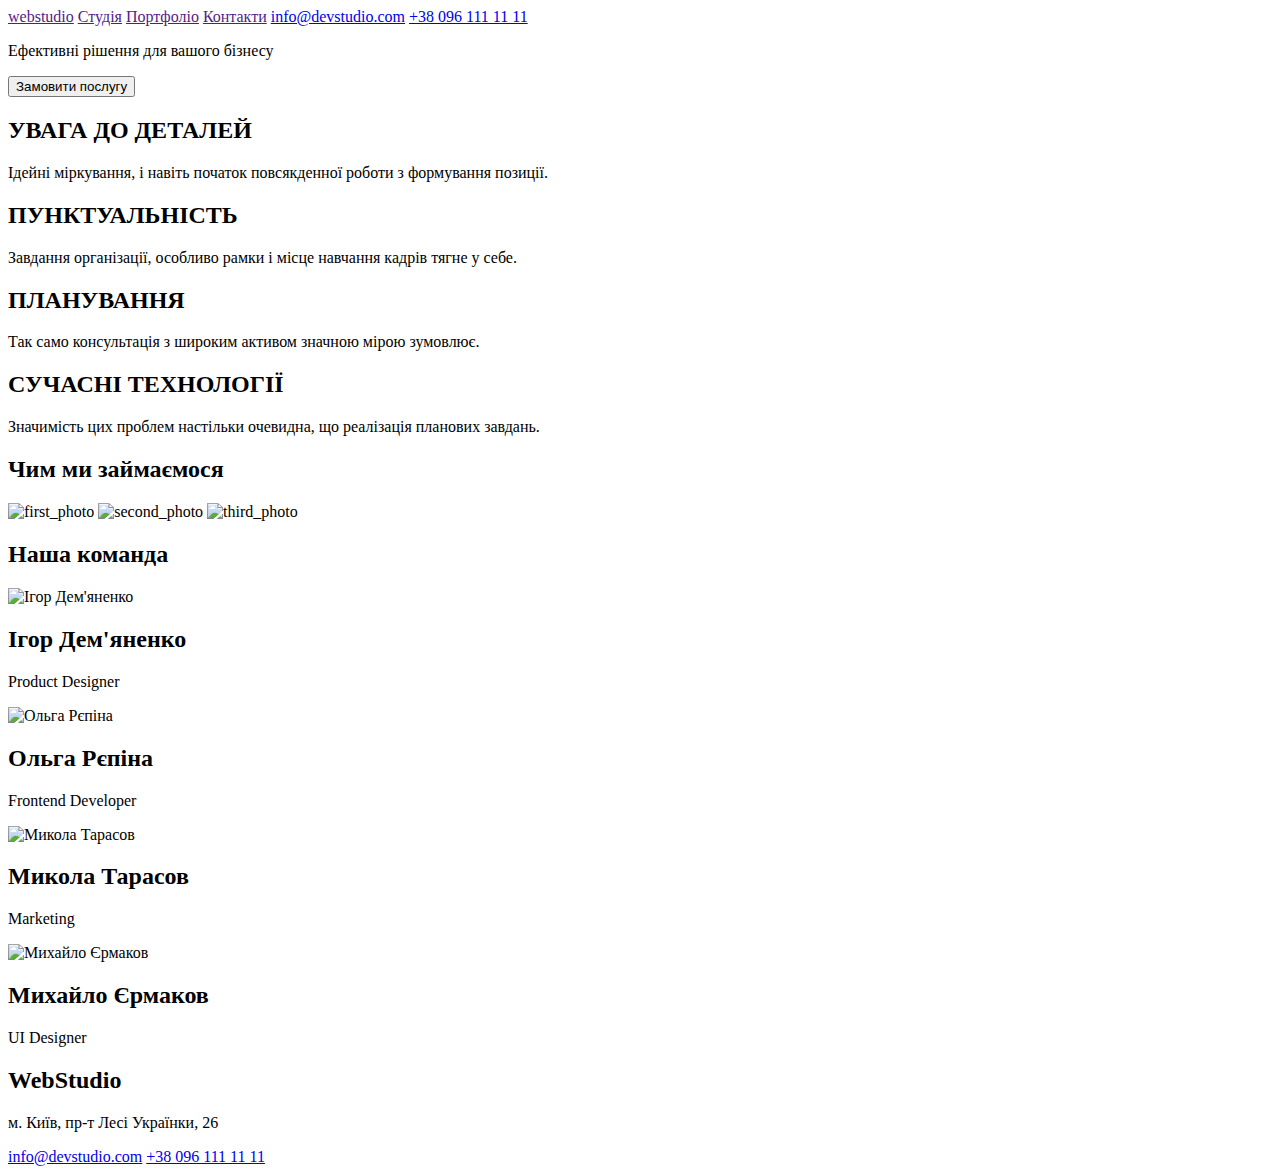
==== index.html @ e7ec0673 "bomboklak" ====
<!DOCTYPE html>
<html lang="en">
  <head>
    <meta charset="UTF-8" />
    <meta name="viewport" content="width=device-width, initial-scale=1.0" />
    <title>webstudio</title>
    <link rel="stylesheet" href="style.css" />
  </head>
  <body>
    <nav>
      <a href="">webstudio</a>
      <a href="">Студія</a>
      <a href="">Портфоліо</a>
      <a href="">Контакти</a>
      <a href="mailto:info@devstudio.com">info@devstudio.com</a>
      <a href="tel:+380961111111">+38 096 111 11 11</a>
    </nav>
    <main>
      <div>
        <p>Ефективні рішення для вашого бізнесу</p>
        <button type="submit">Замовити послугу</button>
      </div>
      <div>
        <h2>УВАГА ДО ДЕТАЛЕЙ</h2>
        <p>
          Ідейні міркування, і навіть початок повсякденної роботи з формування
          позиції.
        </p>
        <h2>ПУНКТУАЛЬНІСТЬ</h2>
        <p>
          Завдання організації, особливо рамки і місце навчання кадрів тягне у себе.
        </p>
        <h2>ПЛАНУВАННЯ</h2>
        <p>
          Так само консультація з широким активом значною мірою зумовлює.
        </p>
        <h2>СУЧАСНІ ТЕХНОЛОГІЇ</h2>
        <p>
          Значимість цих проблем настільки очевидна, що реалізація планових завдань.
        </p>
      </div>
      <div>

<h2>Чим ми займаємося</h2>

<img src="https://images.prom.ua/2686624938_w640_h640_obslugovuvannya-ta-napovnennya.jpg" alt="first_photo" width="400" height="200">
<img src="https://encrypted-tbn3.gstatic.com/images?q=tbn:ANd9GcR4ATEUczNHEkYyhT8rkbA6gnswaehBJ3WHCwXDuudjRLLQPZ07" alt="second_photo" width="400" height="200">
<img src="https://encrypted-tbn2.gstatic.com/images?q=tbn:ANd9GcRhIBdE17Tf7g99ti5Zhz93jjE8Zykl7AdbrLC8k4PXiKY8hVyq" alt="third_photo" width="400" height="200">


      </div>

      <div>
        <h2>Наша команда</h2>
          <img src="https://encrypted-tbn0.gstatic.com/images?q=tbn:ANd9GcQqeL5lblyEFXlt1PXeToT-9ikdEwKIlfT9KSvNHlB2vV1f17Nh" alt="Ігор Дем'яненко" width="400" height="400">
          <h2>Ігор Дем'яненко</h2>
          <p>Product Designer</p>
          <img src="https://encrypted-tbn1.gstatic.com/images?q=tbn:ANd9GcT8XoUa3CTFGhIfk-L3zGCLDgKrnkfb-0EKVePM1EIU4A8Slvng" alt="Ольга Рєпіна" width="400" height="400">
          <h2>Ольга Рєпіна</h2>
          <p>Frontend Developer</p>
          <img src="https://encrypted-tbn3.gstatic.com/images?q=tbn:ANd9GcSHV5QTRmbHIc_LBRsyS37ZEI4wpF5vsXK9ydMCGzdcOurews8u" alt="Микола Тарасов" width="400" height="400">
          <h2>Микола Тарасов</h2>
          <p>Marketing</p>
        <img src="https://encrypted-tbn3.gstatic.com/images?q=tbn:ANd9GcTix6fqkh3PZqsc7NMgX4aqPw4yxENh0GTYKRx-iIBJyNCbzDss" alt="Михайло Єрмаков" width="400" height="400">
        <h2>Михайло Єрмаков</h2>
        <p>UI Designer</p>
      </div>
    </main>
    <footer>
        <h2>WebStudio</h2>
        <p>м. Київ, пр-т Лесі Українки, 26</p>
         <a href="mailto:info@devstudio.com">info@devstudio.com</a>
      <a href="tel:+380961111111">+38 096 111 11 11</a>
    </footer>
  </body>
</html>
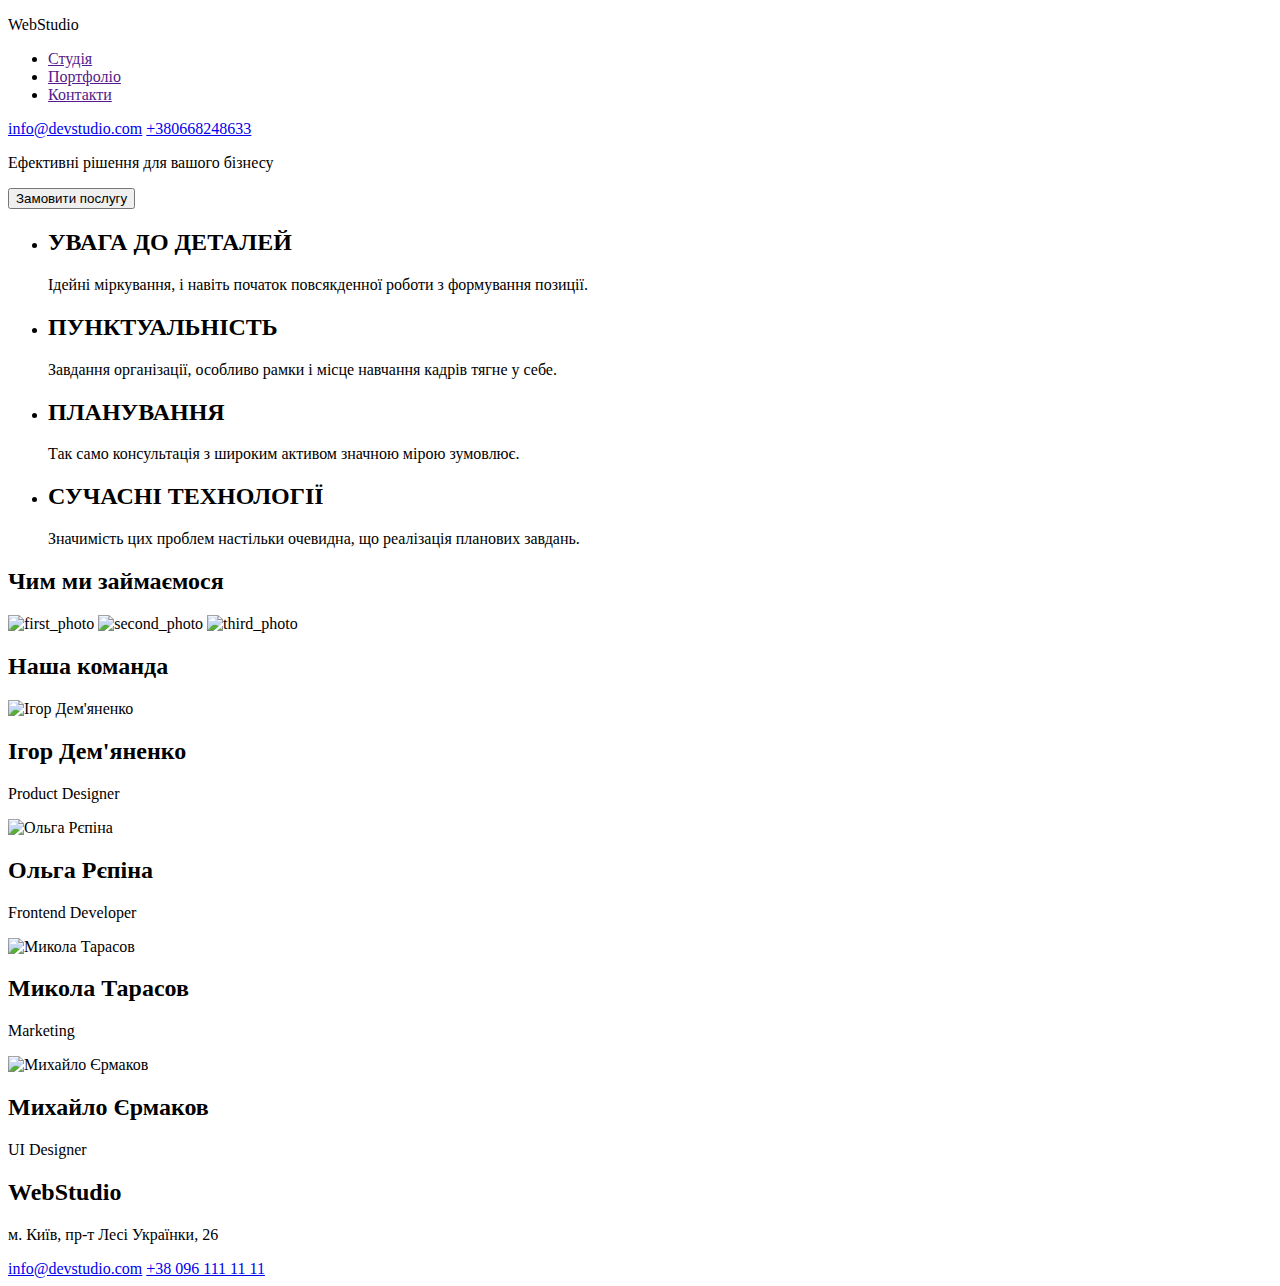
==== commit f7d6fc97: "Update" ====
--- a/index.html
+++ b/index.html
@@ -7,50 +7,60 @@
     <link rel="stylesheet" href="style.css" />
   </head>
   <body>
-    <nav>
-      <a href="">webstudio</a>
-      <a href="">Студія</a>
-      <a href="">Портфоліо</a>
-      <a href="">Контакти</a>
+    <header>
+      <p>WebStudio</p>
+      <nav>
+        <ul>
+          <li><a href="">Студія</a></li>
+          <li><a href="">Портфоліо</a></li>
+          <li><a href="">Контакти</a></li>
+        </ul>
+      </nav>
       <a href="mailto:info@devstudio.com">info@devstudio.com</a>
-      <a href="tel:+380961111111">+38 096 111 11 11</a>
-    </nav>
+      <a href="tel:+380668248633">+380668248633</a>
+    </header>
     <main>
-      <div>
+      <section>
         <p>Ефективні рішення для вашого бізнесу</p>
-        <button type="submit">Замовити послугу</button>
-      </div>
-      <div>
+        <button type="button">Замовити послугу</button>
+      </section>
+      <section>
+        <ul>
+          <li>
         <h2>УВАГА ДО ДЕТАЛЕЙ</h2>
         <p>
           Ідейні міркування, і навіть початок повсякденної роботи з формування
           позиції.
         </p>
+        </li>
+        <li>
         <h2>ПУНКТУАЛЬНІСТЬ</h2>
         <p>
           Завдання організації, особливо рамки і місце навчання кадрів тягне у себе.
         </p>
+        </li>
+        <li>
         <h2>ПЛАНУВАННЯ</h2>
         <p>
           Так само консультація з широким активом значною мірою зумовлює.
         </p>
+        </li>
+        <li>
         <h2>СУЧАСНІ ТЕХНОЛОГІЇ</h2>
         <p>
           Значимість цих проблем настільки очевидна, що реалізація планових завдань.
         </p>
-      </div>
-      <div>
-
+        </li>
+      </ul>
+      </section>
+      <section>
 <h2>Чим ми займаємося</h2>
 
 <img src="https://images.prom.ua/2686624938_w640_h640_obslugovuvannya-ta-napovnennya.jpg" alt="first_photo" width="400" height="200">
 <img src="https://encrypted-tbn3.gstatic.com/images?q=tbn:ANd9GcR4ATEUczNHEkYyhT8rkbA6gnswaehBJ3WHCwXDuudjRLLQPZ07" alt="second_photo" width="400" height="200">
 <img src="https://encrypted-tbn2.gstatic.com/images?q=tbn:ANd9GcRhIBdE17Tf7g99ti5Zhz93jjE8Zykl7AdbrLC8k4PXiKY8hVyq" alt="third_photo" width="400" height="200">
-
-
-      </div>
-
-      <div>
+       </section>
+      <section>
         <h2>Наша команда</h2>
           <img src="https://encrypted-tbn0.gstatic.com/images?q=tbn:ANd9GcQqeL5lblyEFXlt1PXeToT-9ikdEwKIlfT9KSvNHlB2vV1f17Nh" alt="Ігор Дем'яненко" width="400" height="400">
           <h2>Ігор Дем'яненко</h2>
@@ -64,7 +74,7 @@
         <img src="https://encrypted-tbn3.gstatic.com/images?q=tbn:ANd9GcTix6fqkh3PZqsc7NMgX4aqPw4yxENh0GTYKRx-iIBJyNCbzDss" alt="Михайло Єрмаков" width="400" height="400">
         <h2>Михайло Єрмаков</h2>
         <p>UI Designer</p>
-      </div>
+      </section>
     </main>
     <footer>
         <h2>WebStudio</h2>
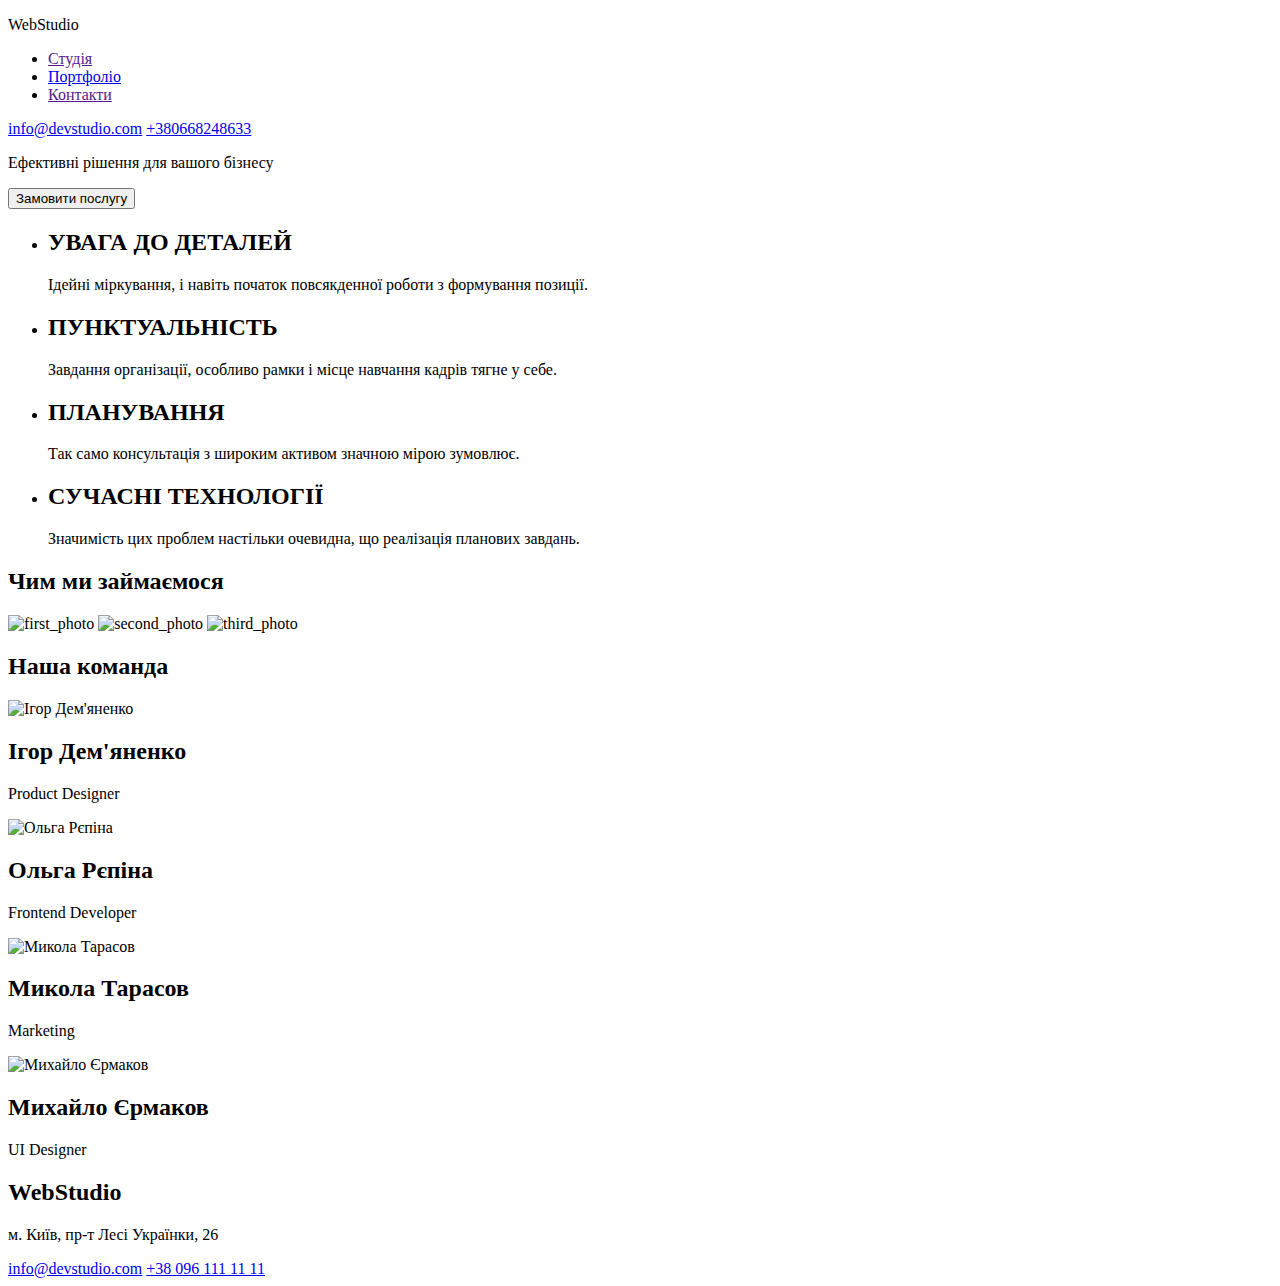
==== commit 8c9230a1: "Portfolio_add" ====
--- a/index.html
+++ b/index.html
@@ -12,7 +12,7 @@
       <nav>
         <ul>
           <li><a href="">Студія</a></li>
-          <li><a href="">Портфоліо</a></li>
+          <li><a href="/Portfolio.html">Портфоліо</a></li>
           <li><a href="">Контакти</a></li>
         </ul>
       </nav>
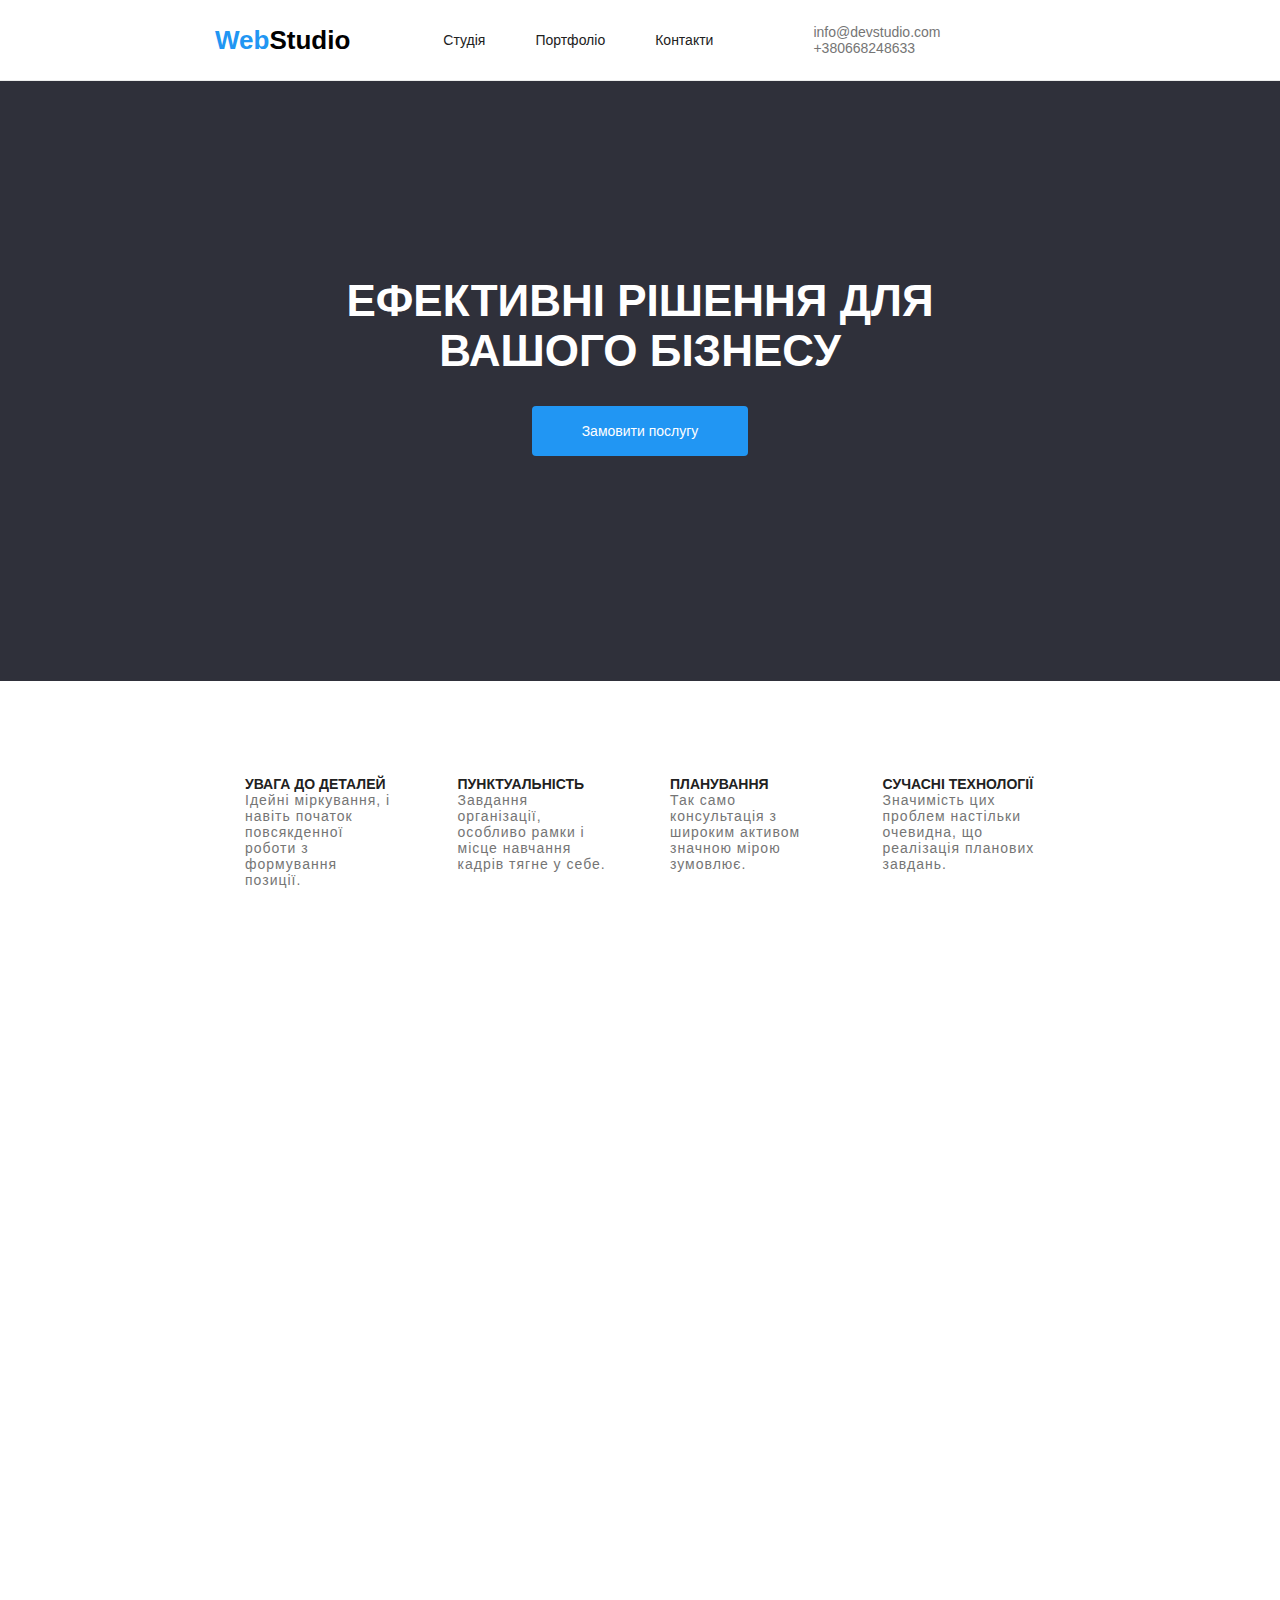
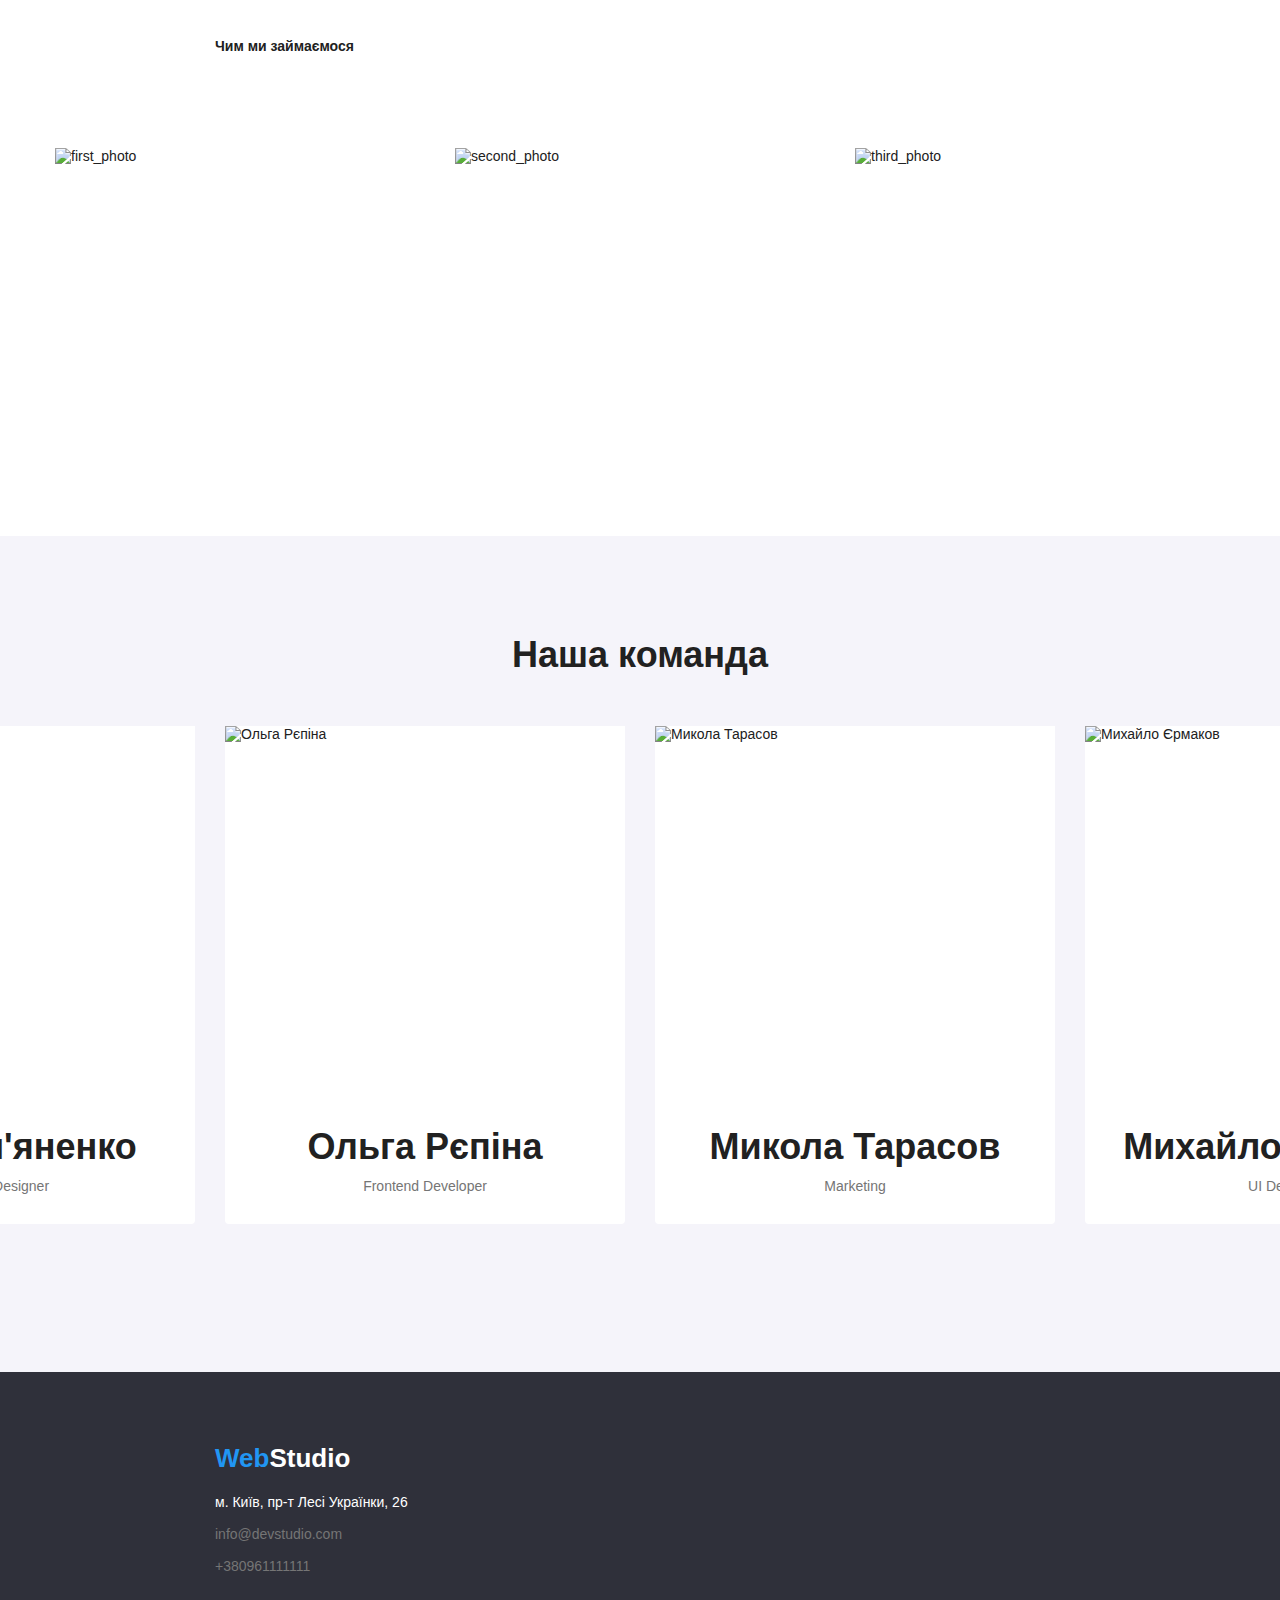
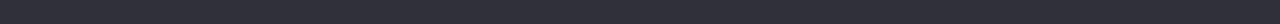
==== commit dce56d84: "stylу_add" ====
--- a/index.html
+++ b/index.html
@@ -4,83 +4,108 @@
     <meta charset="UTF-8" />
     <meta name="viewport" content="width=device-width, initial-scale=1.0" />
     <title>webstudio</title>
-    <link rel="stylesheet" href="style.css" />
+    <link rel="stylesheet" href="style.css">
   </head>
   <body>
     <header>
-      <p>WebStudio</p>
+      <div class="navigation">
+        <span class="logo">
+          <span class="logoweb">Web</span>Studio</span>
       <nav>
-        <ul>
+        <ul class="navlinks">
           <li><a href="">Студія</a></li>
-          <li><a href="/Portfolio.html">Портфоліо</a></li>
+          <li><a href="Portfolio.html">Портфоліо</a></li>
           <li><a href="">Контакти</a></li>
         </ul>
       </nav>
+      <div class="contacts">
       <a href="mailto:info@devstudio.com">info@devstudio.com</a>
       <a href="tel:+380668248633">+380668248633</a>
+      </div>
+    </section>
     </header>
     <main>
-      <section>
-        <p>Ефективні рішення для вашого бізнесу</p>
+      <section class="section1">
+        <h1>Ефективні рішення для вашого бізнесу</h1>
         <button type="button">Замовити послугу</button>
       </section>
-      <section>
+      <section class="info">
         <ul>
-          <li>
-        <h2>УВАГА ДО ДЕТАЛЕЙ</h2>
+          <li style="height: 90px;;">
+        <h3>УВАГА ДО ДЕТАЛЕЙ</h3>
         <p>
           Ідейні міркування, і навіть початок повсякденної роботи з формування
           позиції.
         </p>
-        </li>
-        <li>
-        <h2>ПУНКТУАЛЬНІСТЬ</h2>
+        </li style="height: 90px;;">
+        <li style="height: 90px;;">
+        <h3>ПУНКТУАЛЬНІСТЬ</h3>
         <p>
-          Завдання організації, особливо рамки і місце навчання кадрів тягне у себе.
+          Завдання організації, особливо рамки і місце 
+          навчання кадрів тягне у себе.
         </p>
         </li>
-        <li>
-        <h2>ПЛАНУВАННЯ</h2>
+        <li style="height: 90px;;">
+        <h3>ПЛАНУВАННЯ</h3>
         <p>
           Так само консультація з широким активом значною мірою зумовлює.
         </p>
         </li>
-        <li>
-        <h2>СУЧАСНІ ТЕХНОЛОГІЇ</h2>
+        <li style="height: 90px;;">
+        <h3>СУЧАСНІ ТЕХНОЛОГІЇ</h3>
         <p>
           Значимість цих проблем настільки очевидна, що реалізація планових завдань.
         </p>
         </li>
       </ul>
       </section>
-      <section>
+      
 <h2>Чим ми займаємося</h2>
-
+      <div class="hhh">
+      <div class="images">
 <img src="https://images.prom.ua/2686624938_w640_h640_obslugovuvannya-ta-napovnennya.jpg" alt="first_photo" width="400" height="200">
 <img src="https://encrypted-tbn3.gstatic.com/images?q=tbn:ANd9GcR4ATEUczNHEkYyhT8rkbA6gnswaehBJ3WHCwXDuudjRLLQPZ07" alt="second_photo" width="400" height="200">
 <img src="https://encrypted-tbn2.gstatic.com/images?q=tbn:ANd9GcRhIBdE17Tf7g99ti5Zhz93jjE8Zykl7AdbrLC8k4PXiKY8hVyq" alt="third_photo" width="400" height="200">
-       </section>
-      <section>
+      </div>
+      </div>
+      <section class="team">
         <h2>Наша команда</h2>
+        <ul>
+          <li>
           <img src="https://encrypted-tbn0.gstatic.com/images?q=tbn:ANd9GcQqeL5lblyEFXlt1PXeToT-9ikdEwKIlfT9KSvNHlB2vV1f17Nh" alt="Ігор Дем'яненко" width="400" height="400">
           <h2>Ігор Дем'яненко</h2>
           <p>Product Designer</p>
+          </li>
+          <li>
           <img src="https://encrypted-tbn1.gstatic.com/images?q=tbn:ANd9GcT8XoUa3CTFGhIfk-L3zGCLDgKrnkfb-0EKVePM1EIU4A8Slvng" alt="Ольга Рєпіна" width="400" height="400">
           <h2>Ольга Рєпіна</h2>
           <p>Frontend Developer</p>
+          </li>
+          <li>
           <img src="https://encrypted-tbn3.gstatic.com/images?q=tbn:ANd9GcSHV5QTRmbHIc_LBRsyS37ZEI4wpF5vsXK9ydMCGzdcOurews8u" alt="Микола Тарасов" width="400" height="400">
           <h2>Микола Тарасов</h2>
           <p>Marketing</p>
+          </li>
+          <li>
         <img src="https://encrypted-tbn3.gstatic.com/images?q=tbn:ANd9GcTix6fqkh3PZqsc7NMgX4aqPw4yxENh0GTYKRx-iIBJyNCbzDss" alt="Михайло Єрмаков" width="400" height="400">
         <h2>Михайло Єрмаков</h2>
         <p>UI Designer</p>
+        </li>
+        </ul>
       </section>
     </main>
     <footer>
-        <h2>WebStudio</h2>
-        <p>м. Київ, пр-т Лесі Українки, 26</p>
-         <a href="mailto:info@devstudio.com">info@devstudio.com</a>
-      <a href="tel:+380961111111">+38 096 111 11 11</a>
+      <span class="logow"> <span class="logoweb">Web</span>Studio</span>
+      <address>
+          <span>м. Київ, пр-т Лесі Українки, 26</span> <br />
+          <br />
+          <a href="mailto:example@gmail.com" target="_blank">
+              info@devstudio.com
+          </a>
+          <br />
+          <br />
+          <a href="tel:+380961111111" target="_blank">+380961111111</a>
+      </address>
     </footer>
   </body>
 </html>--- a/style.css
+++ b/style.css
@@ -0,0 +1,251 @@
+:root {
+    --blue-color: #2196f3;
+    --text-color: #212121;
+    --light-text: #757575;
+    --bg-color: #2f303a;
+}
+
+* {
+    /* font-family: "Roboto", sans-serif; */
+    color: var(--text-color);
+    text-decoration: none;
+    list-style-type: none;
+    padding: 0;
+    margin: 0;
+    font-size: 14px;
+    transition: all 0.5s;
+}
+
+body {
+    height: 100vh;
+    font-family: "Roboto", sans-serif;
+    align-items: center;
+    justify-content: center;
+    padding: 0 215px;
+}
+
+header {
+    width: 100%;
+    height: 80px;
+    border-bottom: solid 1px #ececec;
+    margin-left: -215px;
+    margin-right: -215px;
+    padding: 0 215px;
+    display: flex;
+    align-items: center;
+    justify-content: space-between;
+    flex-direction: row;
+}
+
+h1 {
+    font-size: 44px;
+}
+
+a:hover,
+a:focus {
+    color: var(--blue-color);
+}
+
+.navlinks {
+    margin: 0 0 0 93px;
+    display: flex;
+}
+
+.navlinks li {
+    margin-right: 50px;
+}
+
+.navigation {
+    display: flex;
+    align-items: center;
+}
+
+.contacts a {
+    margin-left: 50px;
+    color: var(--light-text);
+}
+
+.contacts a:hover,
+.contacts a:focus {
+    color: var(--blue-color);
+}
+
+.logo {
+    font-family: "Raleway", sans-serif;
+    font-weight: bold;
+    font-size: 26px;
+    color: #000;
+
+    .logoweb {
+        color: var(--blue-color);
+        font-size: 26px;
+    }
+}
+
+.section1 {
+    height: 600px;
+    background-color: var(--bg-color);
+    color: #fff;
+    margin-left: -215px;
+    margin-right: -215px;
+    padding: 0;
+    display: flex;
+    align-items: center;
+    justify-content: center;
+    flex-direction: column;
+}
+
+.section1 h1 {
+    color: #fff;
+    text-transform: uppercase;
+    width: 696px;
+    text-align: center;
+    font-weight: 900;
+}
+
+.section1 button {
+    margin: 30px 0;
+    width: 216px;
+    height: 50px;
+    background-color: var(--blue-color);
+    border: none;
+    border-radius: 4px;
+    outline: none;
+    transition: all 0s;
+    color: #fff;
+}
+
+.section1 button:hover {
+    opacity: 0.9;
+}
+
+.section1 button:active {
+    opacity: 0.8;
+}
+
+.info {
+    height: 767px;
+    padding: 95px 0;
+}
+
+.info ul {
+    display: flex;
+    align-items: center;
+    justify-content: center;
+}
+
+.info ul li {
+    margin: 0px 30px;
+    width: 270px;
+}
+
+.info ul li h3 {
+    color: var(--text-color);
+}
+
+.info ul li p {
+    color: var(--light-text);
+    letter-spacing: 1px;
+}
+
+.hhh {
+    margin: 94px 0;
+    display: flex;
+    flex-direction: column;
+    align-items: center;
+    justify-content: center;
+}
+
+.hhh h2 {
+    font-size: 36px;
+    margin: 50px 0;
+}
+
+.hhh .images {
+    display: flex;
+    gap: 0 30px;
+}
+
+.hhh .images img {
+    width: 370px;
+    height: 294px;
+}
+
+.team {
+    height: 648px;
+    background-color: #f5f4fa;
+    margin-left: -215px;
+    margin-right: -215px;
+    padding: 94px 0px;
+    display: flex;
+    align-items: center;
+    justify-content: center;
+    flex-direction: column;
+}
+
+.team h2 {
+    font-size: 36px;
+}
+
+.team ul {
+    display: flex;
+    gap: 0 30px;
+    margin: 50px 0;
+}
+
+.team ul li {
+    display: flex;
+    flex-direction: column;
+    align-items: center;
+    justify-content: center;
+    background-color: #fff;
+    border-radius: 0 0 4px 4px;
+}
+
+.team ul li h5 {
+    margin: 30px 0 0 0;
+    font-size: 16px;
+}
+.team ul li p {
+    color: var(--light-text);
+    margin: 10px 0 30px 0;
+}
+
+footer {
+    height: 252px;
+    background-color: var(--bg-color);
+    margin-left: -215px;
+    margin-right: -215px;
+    padding: 0 215px;
+    display: flex;
+    justify-content: center;
+    flex-direction: column;
+}
+
+footer address span {
+    color: #fff;
+}
+footer a {
+    color: var(--light-text);
+}
+footer a:hover,
+footer a:focus {
+    color: var(--blue-color);
+}
+
+footer address {
+    font-style: normal;
+}
+
+.logow {
+    margin: 20px 0px;
+    font-family: "Raleway", sans-serif;
+    font-weight: bold;
+    font-size: 26px;
+    color: #fff;
+
+    .logoweb {
+        color: var(--blue-color);
+        font-size: 26px;
+    }
+}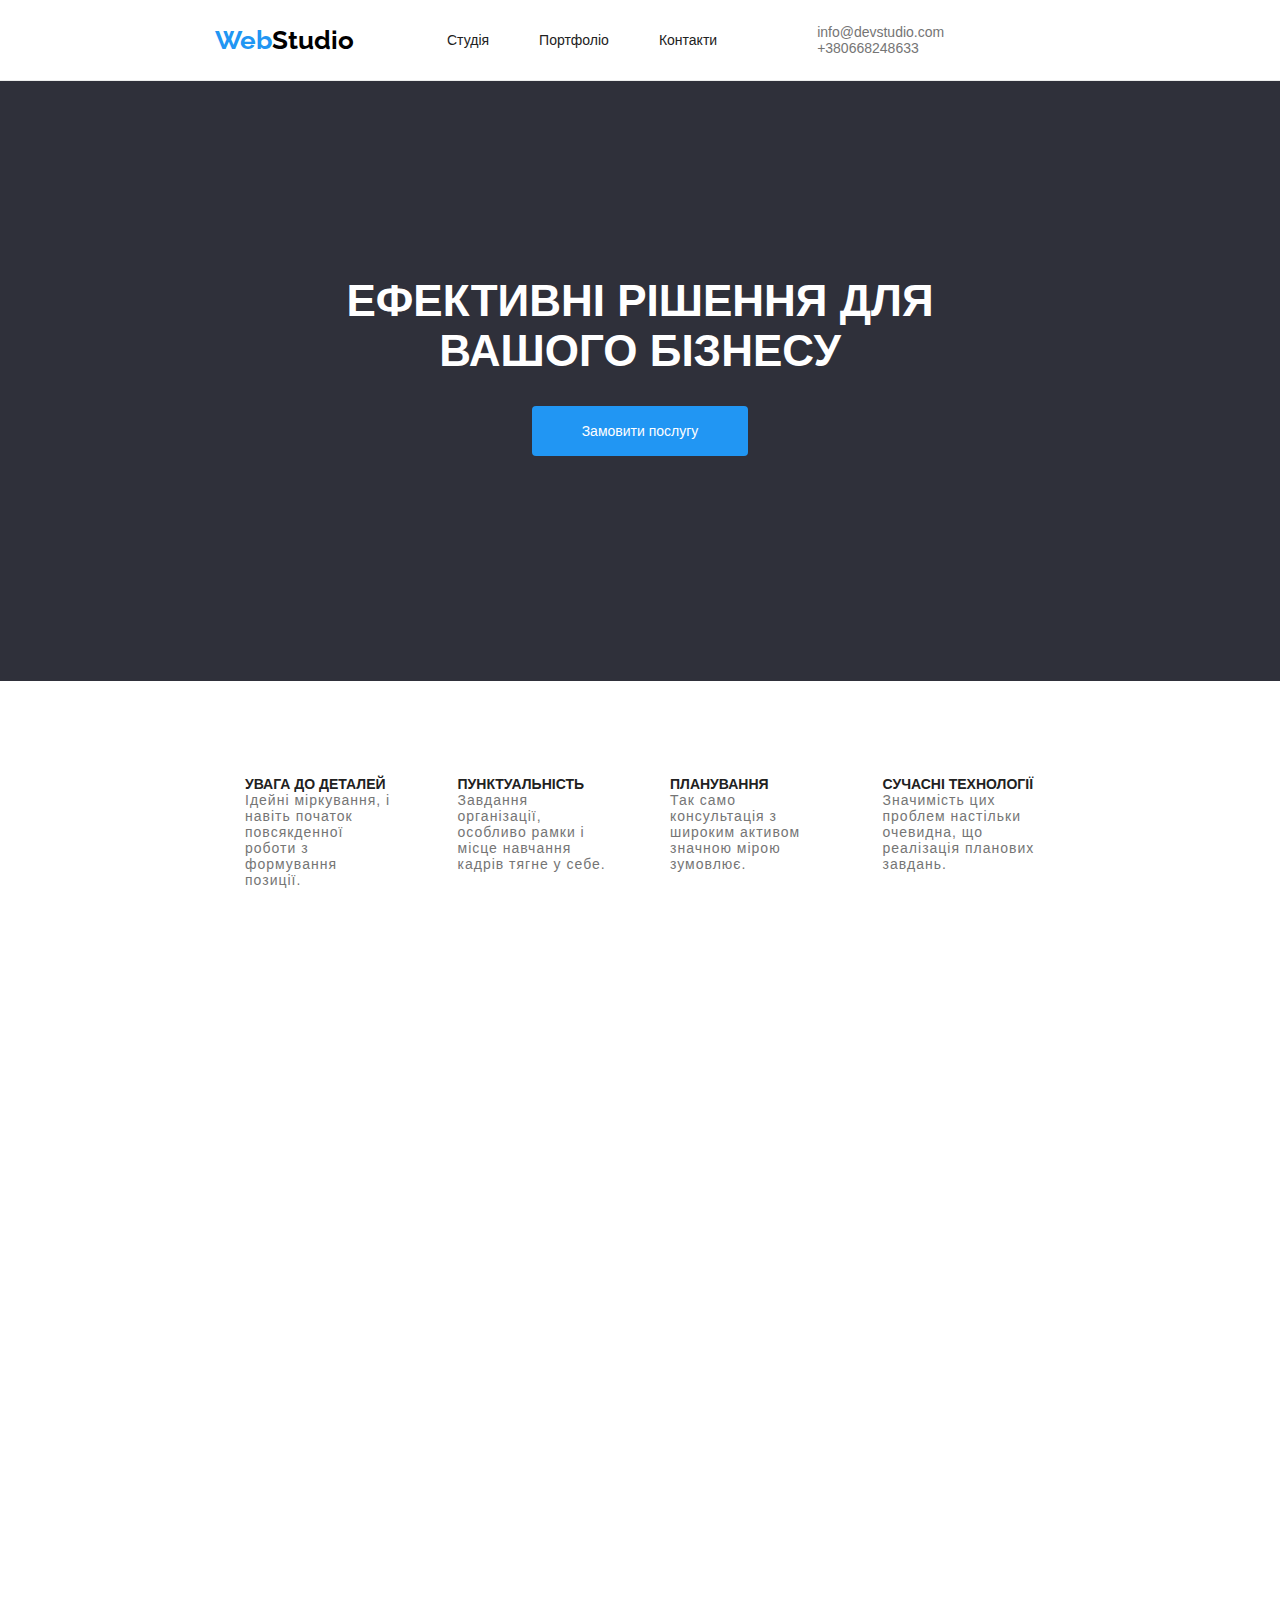
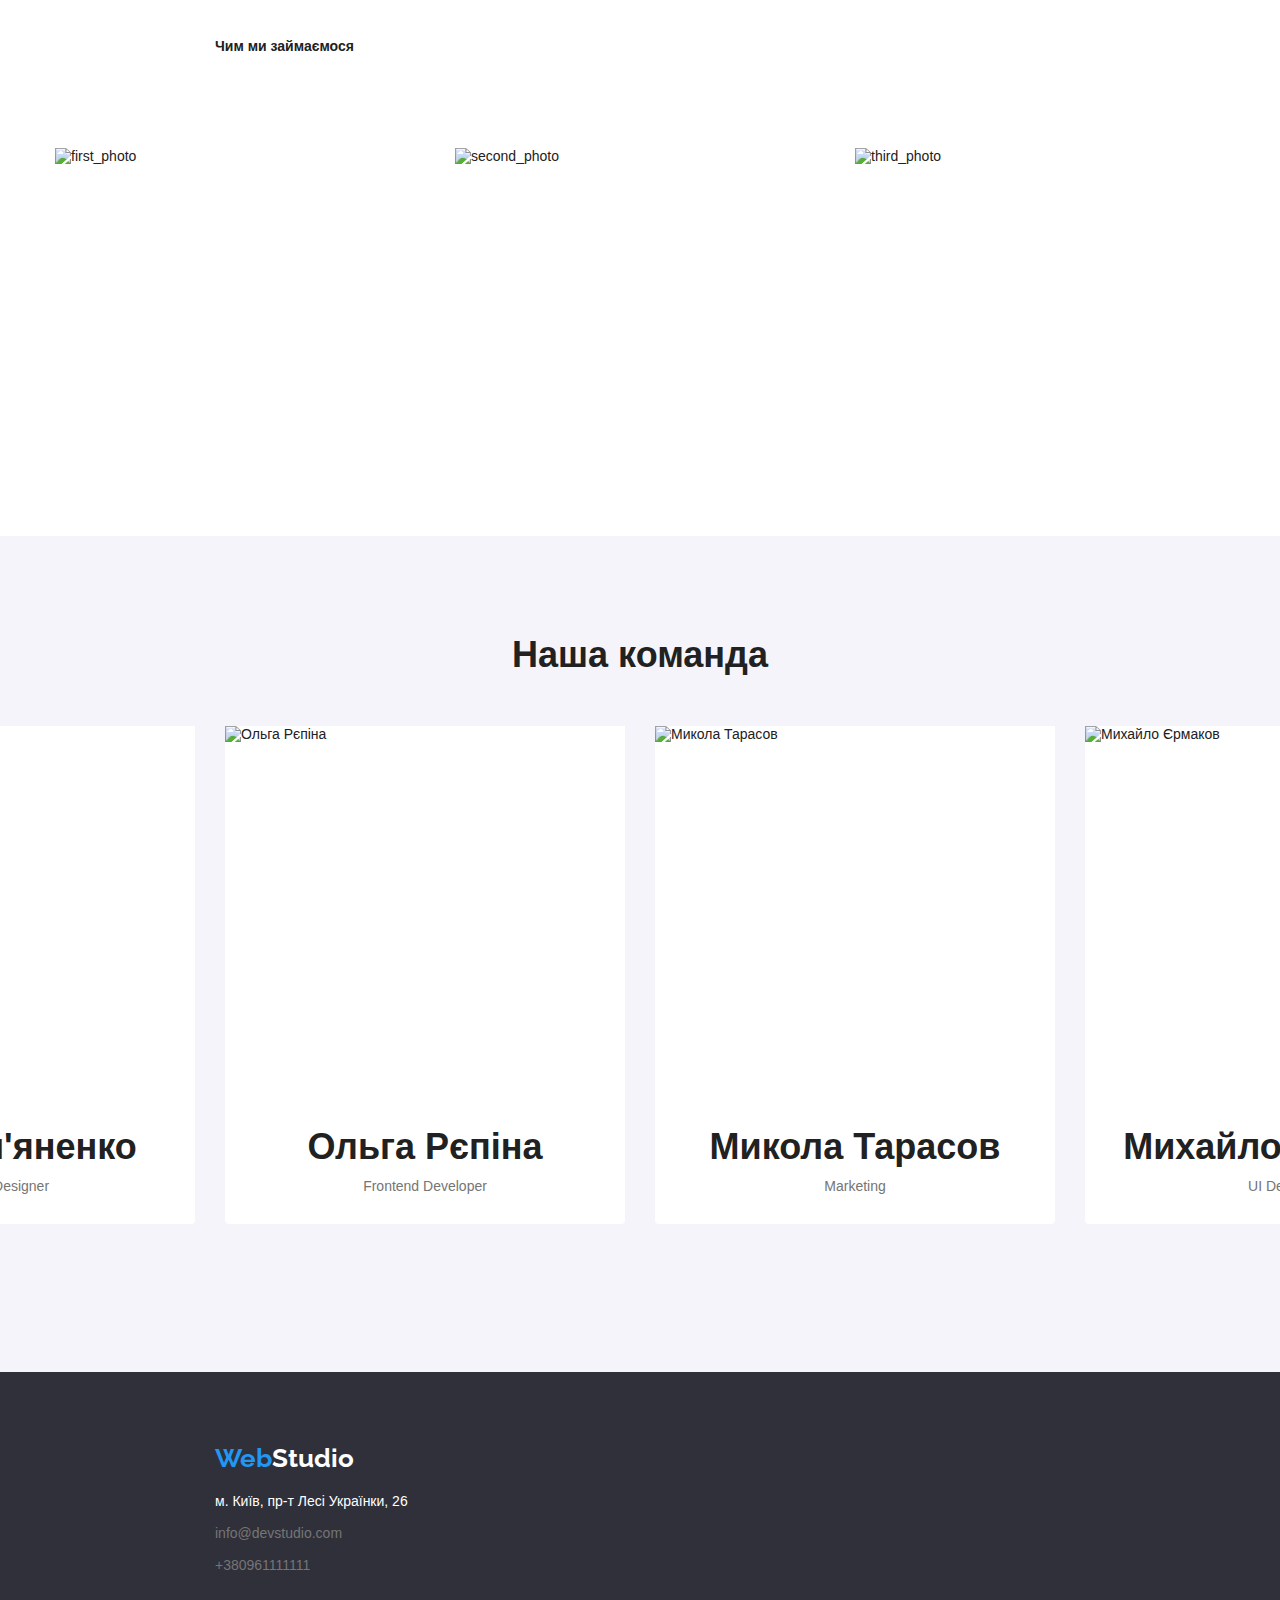
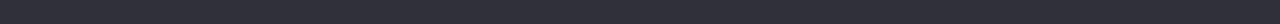
==== commit b5a60de0: "fonts" ====
--- a/index.html
+++ b/index.html
@@ -5,6 +5,9 @@
     <meta name="viewport" content="width=device-width, initial-scale=1.0" />
     <title>webstudio</title>
     <link rel="stylesheet" href="style.css">
+    <link rel="preconnect" href="https://fonts.googleapis.com">
+<link rel="preconnect" href="https://fonts.gstatic.com" crossorigin>
+<link href="https://fonts.googleapis.com/css2?family=Raleway:ital,wght@0,100..900;1,100..900&display=swap" rel="stylesheet">
   </head>
   <body>
     <header>
--- a/style.css
+++ b/style.css
@@ -6,7 +6,6 @@
 }
 
 * {
-    /* font-family: "Roboto", sans-serif; */
     color: var(--text-color);
     text-decoration: none;
     list-style-type: none;
@@ -245,7 +244,9 @@
     color: #fff;
 
     .logoweb {
+        font-family: "Raleway", system-ui;
         color: var(--blue-color);
         font-size: 26px;
     }
-}+}
+#container div p .info